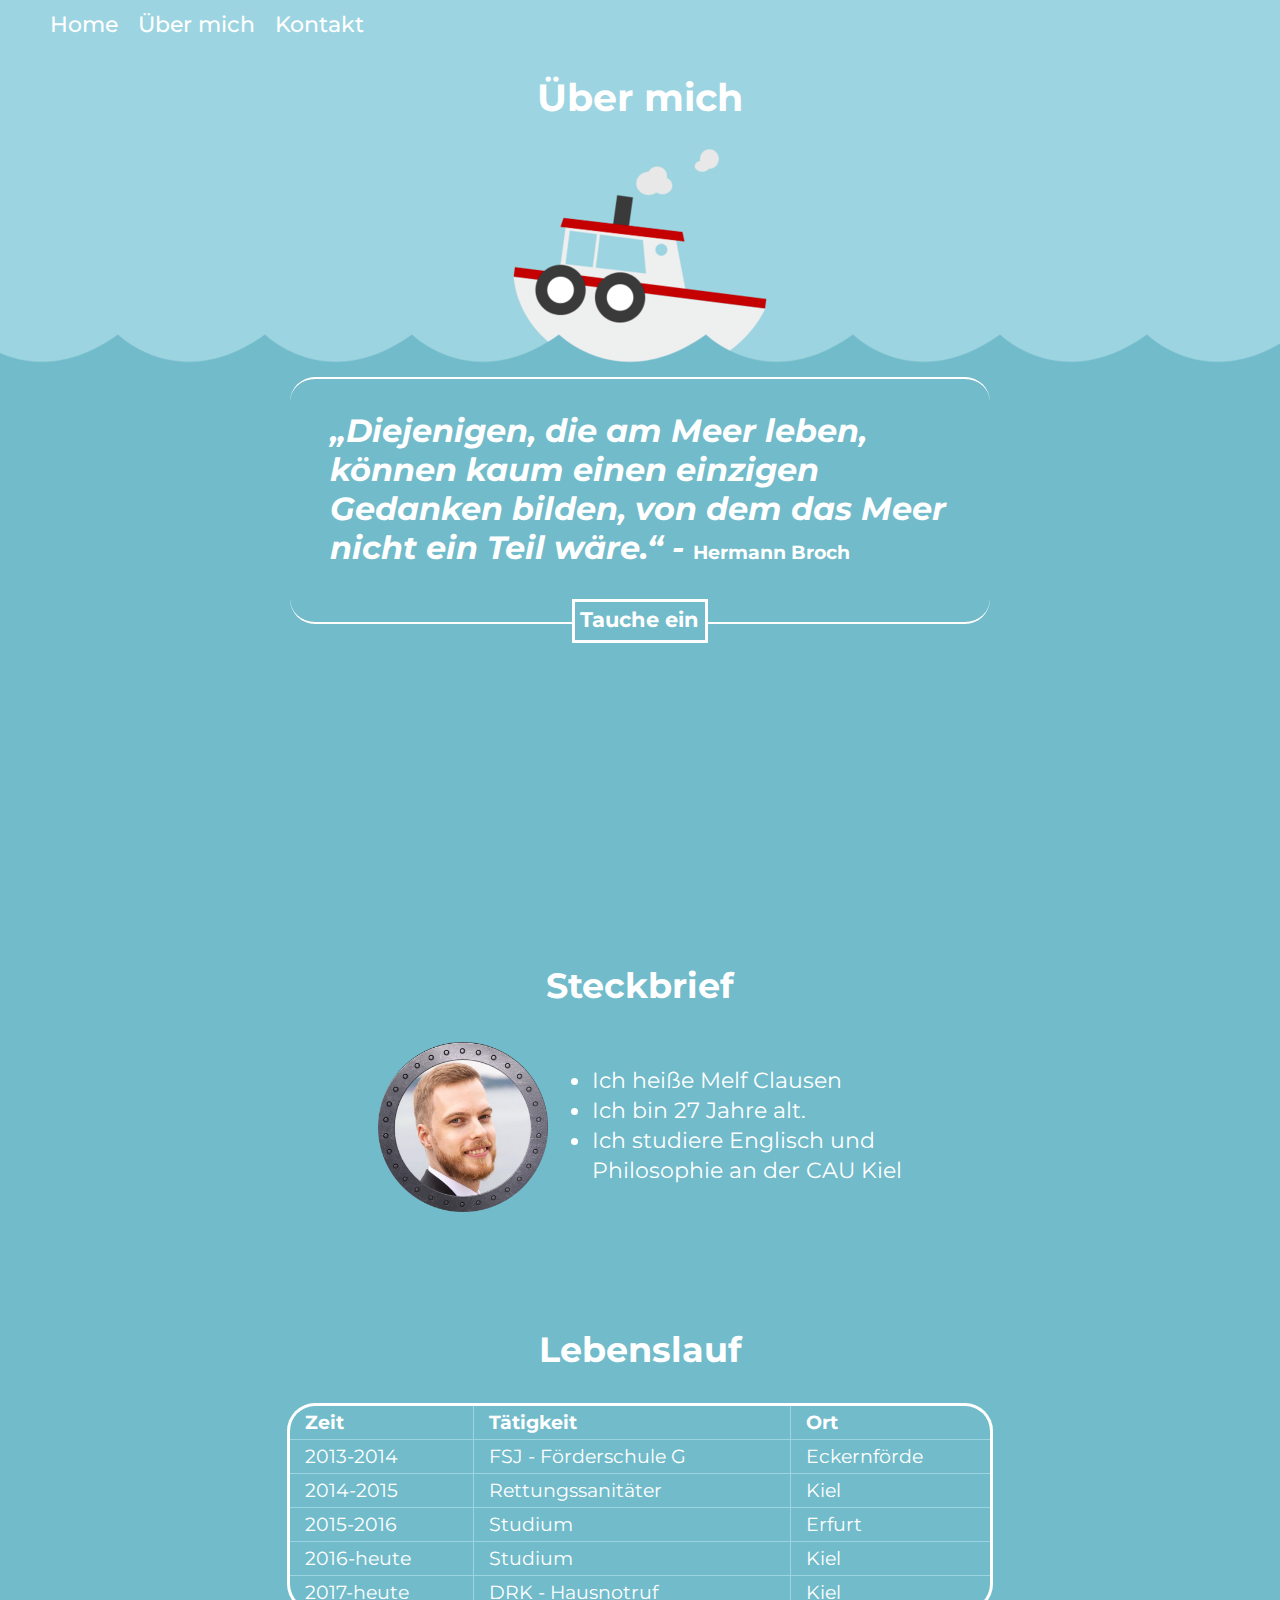
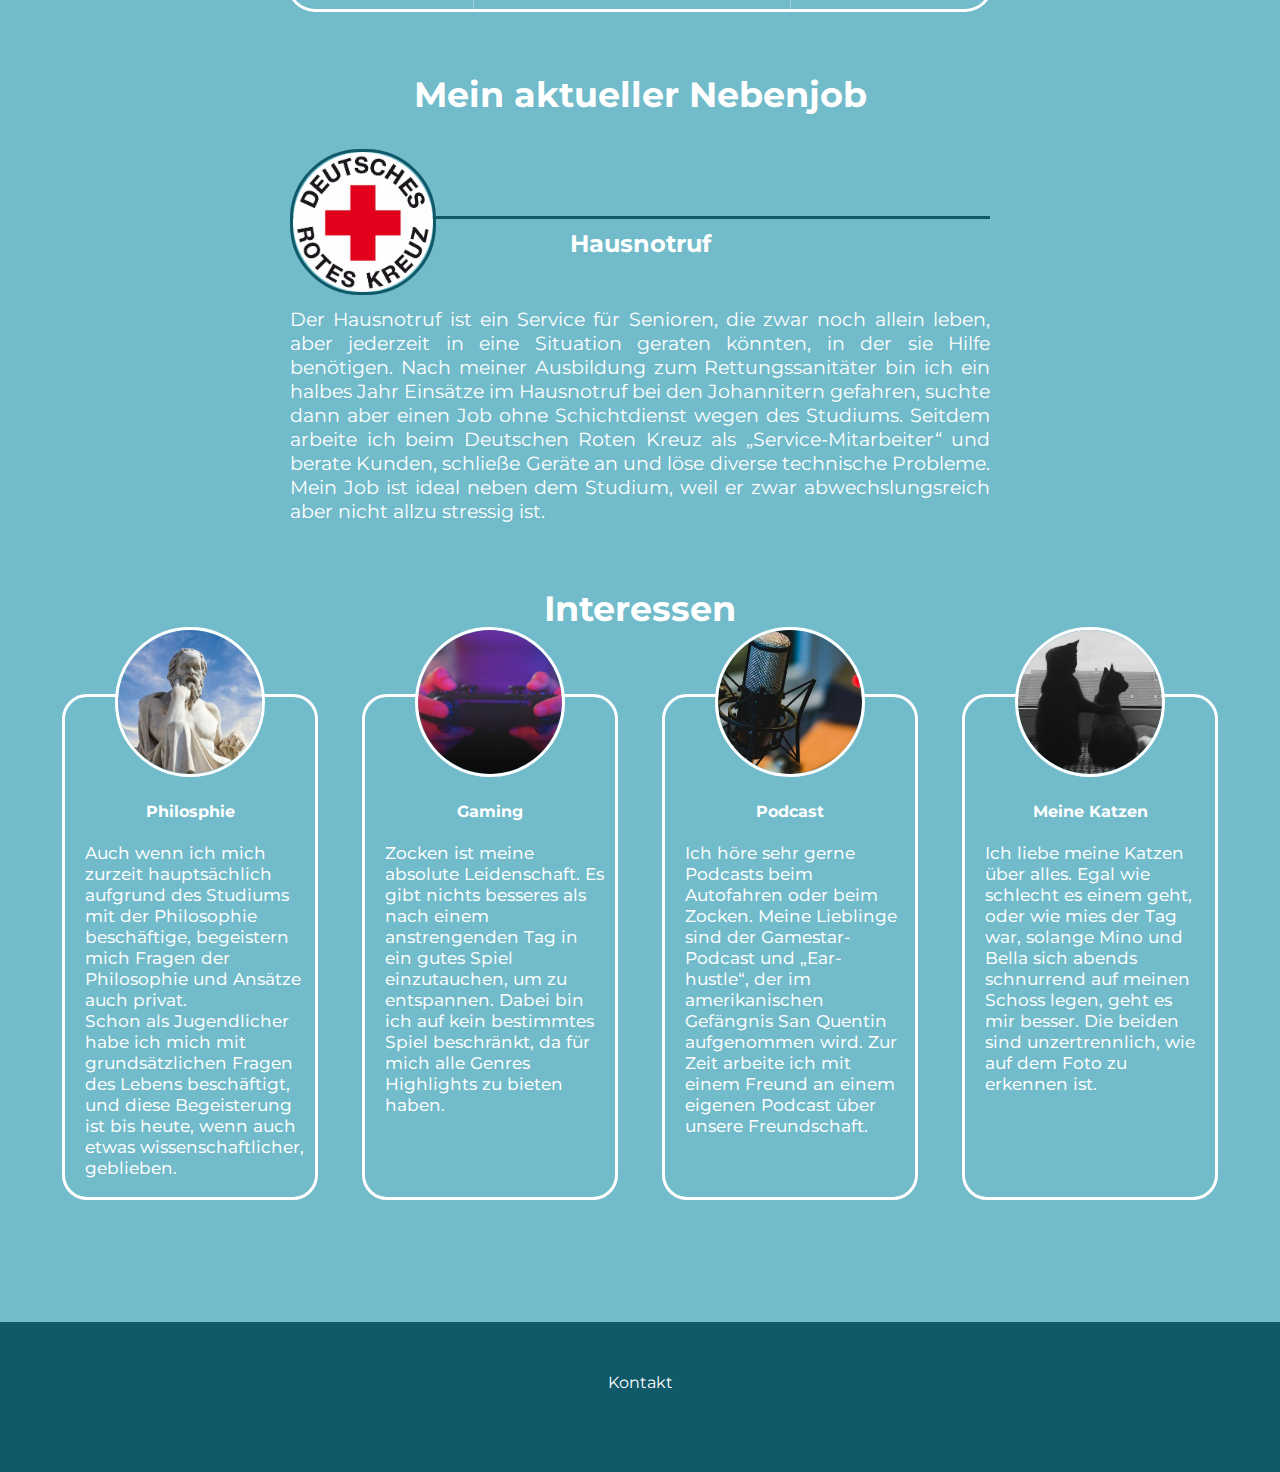
==== about.html @ 98c8e413 "initial commit" ====
<!DOCTYPE html>
<html lang="de">
  <head>
    <meta charset="UTF-8" />
    <meta name="viewport" content="width=device-width, initial-scale=1.0" />
    <title>Über mich</title>
    <link rel="preconnect" href="https://fonts.gstatic.com" />
    <link
      href="https://fonts.googleapis.com/css2?family=Montserrat:wght@400;500&display=swap"
      rel="stylesheet"
    />
    <link rel="stylesheet" href="css/stylesabout.css" />
    <link rel="icon" href="bilder/favicon.ico" />
  </head>
  <body>
    <div class="background">
      <header>
        <a class="skiplink" href="#maincontent">Zum Hauptcontent</a>
      <nav>
        <div class="nav">
          <ul class="navul">
            <li class="navlink"><a href="index.html">Home</a></li>
            <li class="navlink"><a href="about.html">Über mich</a></li>
            <li class="navlink"><a href="contact.html">Kontakt</a></li>
          </ul>
        </div>
      </nav>
    </header>
      <main>
      <h1>Über mich</h1>
      <div class="quote">
        <blockquote>
          „Diejenigen, die am Meer leben, können kaum einen einzigen Gedanken
          bilden, von dem das Meer <br />
          nicht ein Teil wäre.“ - <aside id="author"> Hermann Broch</aside>
        </blockquote>
        <a href="#steckbrief" id="maincontent" class="tauch">Tauche ein</a>
      </div>
    </div>
    <section id="steckbrief">
      <div class="steckbriefbox">
        <h3>Steckbrief</h3>
        <div class="steckbild">
          <img class="ich" src="bilder/Ich-bull.png" alt="Bild von mir" />
        </div>
        <div class="stecktext">
          <ul class="steck">
            <li>Ich heiße Melf Clausen</li>
            <li>Ich bin 27 Jahre alt.</li>
            <li>Ich studiere Englisch und Philosophie an der CAU Kiel</li>
          </ul>
        </div>
      </div>
    </section>
    <section class="Erfahrung">
      <h3>Lebenslauf</h3>
      <div class="tabelle">
        <table>
          <thead>
            <tr>
              <th>Zeit</th>
              <th>Tätigkeit</th>
              <th>Ort</th>
            </tr>
          </thead>
          <tbody>
            <tr>
              <td>2013-2014</td>
              <td>FSJ - Förderschule G</td>
              <td>Eckernförde</td>
            </tr>
            <tr>
              <td>2014-2015</td>
              <td>Rettungssanitäter</td>
              <td>Kiel</td>
            </tr>
            <tr>
              <td>2015-2016</td>
              <td>Studium</td>
              <td>Erfurt</td>
            </tr>
            <tr>
              <td>2016-heute</td>
              <td>Studium</td>
              <td>Kiel</td>
            </tr>
            <tr>
              <td>2017-heute</td>
              <td>DRK - Hausnotruf</td>
              <td>Kiel</td>
            </tr>
          </tbody>
        </table>
      </div>
    </section>
    <section class="job">
      <h3>Mein aktueller Nebenjob</h3>
      <div class="jobdiv">
        <img src="bilder\drk.png" class="drkpic" alt="Deutsches Rotes Kreuz Logo" />
        <h4 class="jobtitle">Hausnotruf</h4>
        <p class="jobtext">
          Der Hausnotruf ist ein Service für Senioren, die zwar noch allein
          leben, aber jederzeit in eine Situation geraten könnten, in der sie
          Hilfe benötigen. Nach meiner Ausbildung zum Rettungssanitäter bin ich
          ein halbes Jahr Einsätze im Hausnotruf bei den Johannitern gefahren,
          suchte dann aber einen Job ohne Schichtdienst wegen des Studiums.
          Seitdem arbeite ich beim Deutschen Roten Kreuz als
          „Service-Mitarbeiter“ und berate Kunden, schließe Geräte an und löse
          diverse technische Probleme. Mein Job ist ideal neben dem Studium,
          weil er zwar abwechslungsreich aber nicht allzu stressig ist.
        </p>
      </div>
    </section>
    <section class="interessen">
      <h3>Interessen</h3>
      <div class="interessenbox">
        <div class="interesse">
          <img
            class="interessenpic"
            src="bilder\philosophie.png"
            alt="Arestoteles"
          />
          <h4>Philosphie</h4>
          <p class="interessentext">
            Auch wenn ich mich zurzeit hauptsächlich aufgrund des Studiums mit
            der Philosophie beschäftige, begeistern mich Fragen der Philosophie
            und Ansätze auch privat. <br />
            Schon als Jugendlicher habe ich mich mit grundsätzlichen Fragen des
            Lebens beschäftigt, und diese Begeisterung ist bis heute, wenn auch
            etwas wissenschaftlicher, geblieben.
          </p>
        </div>
        <div class="interesse">
          <img
            class="interessenpic"
            src="bilder\gaming.png"
            alt="Gaming Controller"
          />
          <h4>Gaming</h4>
          <p class="interessentext">
            Zocken ist meine absolute Leidenschaft. Es gibt nichts besseres als
            nach einem anstrengenden Tag in ein gutes Spiel einzutauchen, um zu
            entspannen. Dabei bin ich auf kein bestimmtes Spiel beschränkt, da
            für mich alle Genres Highlights zu bieten haben.
          </p>
        </div>
        <div class="interesse">
          <img
            class="interessenpic"
            src="bilder\podcast.png"
            alt="Podcast Mikrofon"
          />
          <h4>Podcast</h4>
          <p class="interessentext">
            Ich höre sehr gerne Podcasts beim Autofahren oder beim Zocken. Meine
            Lieblinge sind der Gamestar-Podcast und „Ear-hustle“, der im
            amerikanischen Gefängnis San Quentin aufgenommen wird. Zur Zeit
            arbeite ich mit einem Freund an einem eigenen Podcast über unsere
            Freundschaft.
          </p>
        </div>
        <div class="interesse">
          <img
            class="interessenpic"
            src="bilder\katzen.png"
            alt="Zwei Katzen"
          />
          <h4>Meine Katzen</h4>
          <p class="interessentext">
            Ich liebe meine Katzen über alles. Egal wie schlecht es einem geht,
            oder wie mies der Tag war, solange Mino und Bella sich abends
            schnurrend auf meinen Schoss legen, geht es mir besser. Die beiden
            sind unzertrennlich, wie auf dem Foto zu erkennen ist.
          </p>
        </div>
      </div>
    </section>
  </main>
    <footer>
      <div class="footercontainer">
        <a class="contactlink" href="contact.html"> Kontakt </a>
      </div>
    </footer>
  </body>
</html>
---- css/stylesabout.css ----
html {
  scroll-behavior: smooth;
}
body {
  margin: 0;
  padding: 0;
  background-color: #71bbca;
  font-family: "Montserrat", sans-serif;
  color: white;
}

.background {
  background-image: url(../bilder/boat.png);
  background-repeat: no-repeat;
  background-position: center;
  font-family: "Montserrat", sans-serif;
  max-width: 1980px;
  height: 900px;
}

#author {
  display: inline-block;
  font-style: normal;
  font-size: 1.2rem;
}

a {
  text-decoration: none;
  color: white;
}
a:hover {
  color: #71bbca;
}

.nav {
  margin-top: 0;
  padding-top: 0;
  clear: both;
}

.navul {
  margin-top: 0px;
  display: flex;
}

.navlink {
  margin: 10px;
  list-style-type: none;
  font-size: 1.4rem;
  font-weight: 500;
}

h1 {
  text-align: center;
  font-size: 2.4rem;
}

h2 {
  color: white;
  text-align: center;
  padding-top: 5%;
  font-size: 2rem;
}

h3 {
  color: white;
  text-align: center;
  font-size: 2.2rem;
}

.steckbriefbox {
  width: 700px;
  height: 300px;
  margin-top: 5%;
  margin-left: auto;
  margin-right: auto;
  text-align: center;
  margin-bottom: 5%;
}

.ich {
  height: 170px;
  width: 170px;
}

.steckbild {
  display: inline-block;
}

.stecktext {
  display: inline-block;
  width: 350px;
  text-align: left;
  vertical-align: top;
  font-size: 1.4rem;
}

.steck {
  line-height: 30px;
}

.quote {
  font-style: italic;
  font-size: 2rem;
  margin-top: 20%;
  margin-left: auto;
  margin-right: auto;
  width: 700px;
  border-top: 2px solid white;
  border-bottom: 2px solid white;
  font-weight: bold;
  border-radius: 25px;
}

.tauch {
  width: 120px;
  height: 28px;
  display: block;
  text-decoration: none;
  background-color: #71bbca;
  font-size: 0.65em;
  border: 3px solid white;
  padding: 5px;
  margin-left: auto;
  margin-right: auto;
  margin-bottom: -3%;
  font-style: normal;
}

.tauch:hover {
  background-color: white;
  color: #71bbca;
  font-style: normal;
  border-radius: 50% 50% 50% 50%;
  transition: 0.5s;
}

.interesse {
  height: 500px;
  width: 250px;
  border: 3px solid white;
  text-align: center;
  border-radius: 25px;
}

.interessenpic {
  width: 144px;
  height: 144px;
  border: 3px solid white;
  border-radius: 75px;
  margin-top: -70px;
}

.interessenbox {
  margin-top: 5%;
  height: 500px;
  width: 1200px;
  margin-left: auto;
  margin-right: auto;
  display: flex;
  justify-content: space-around;
}

.interessentext {
  text-align: left;
  font-size: 1.05rem;
  max-width: 220px;
  line-height: 21px;
  padding-left: 20px;
  font-weight: 450;
}

.footercontainer {
  margin-top: 10%;
  height: 150px;
  background-color: #0f5968;
  text-align: center;
}

.jobdiv {
  border-top: 3px solid #0f5968;
  width: 700px;
  margin-left: auto;
  margin-right: auto;
  margin-top: 100px;
  margin-bottom: 5%;
}

.jobtitle {
  text-align: center;
  font-size: 1.5rem;
  margin-top: -10%;
}

.jobtext {
  font-size: 1.2rem;
  text-align: justify;
  margin-top: 7%;
}

.drkpic {
  width: 140px;
  height: 140px;
  margin-top: -10%;
  border: 3px solid #0f5968;
  border-radius: 70px;
}

.contactlink {
  display: inline-block;
  padding-top: 4%;
}

.tabelle {
  width: 700px;
  margin-left: auto;
  margin-right: auto;
  margin-bottom: 5%;
  font-size: 19px;
}

table {
  margin: auto;
  width: 700px;
  border-collapse: collapse;
  border-radius: 25px;
  box-shadow: 0 0 0 3px white;
}

td,
th {
  text-align: left;
  padding: 5px;
  padding-left: 15px;
  border: 1px solid #9cd4e1;
}
tr th:first-child {
  border-top: none;
  border-left: none;
  border-right: none;
}
tr th:last-child {
  border-top: none;
  border-right: none;
}
tr th:nth-child(2) {
  border-top: none;
}

tr td {
  border-bottom: none;
  border-left: none;
}
tr td:last-child {
  border-right: none;
}

.skiplink {
  position: absolute;
  top: -40px;
  z-index: 100;
}
.skiplink:focus {
  top: 0;
  z-index: 100;
  background-color: red;
}

@media (max-width: 500px) {
  .quote {
    width: 300px;
    font-size: 1.8em;
    font-weight: bold;
    margin-top: 2%;
  }

  .steckbriefbox {
    width: 350px;
  }

  .Erfahrung {
    margin-top: 40%;
  }
  .tauch {
    margin-bottom: -7%;
  }
  .background {
    background: none;
    background-color: #71bbca;
  }
  .tabelle {
    width: 375px;
    margin-left: auto;
    margin-right: auto;
  }
  table {
    width: 280px;
    margin-left: auto;
    margin-right: auto;
  }
  td,
  th {
    padding: 3px;
  }
  .jobdiv {
    width: 350px;
  }
  .drkpic {
    width: 70px;
    height: 70px;
  }

  .interessenbox {
    width: 350px;
    height: 0;
    display: block;
  }

  .interesse {
    margin-left: auto;
    margin-right: auto;
    margin-top: 80px;
  }
  .footercontainer {
    display: none;
  }
}

@media (min-width: 501px) and (max-width: 777px) {
  .interessenbox {
    width: 740px;
    display: block;
    height: 2200px;
  }
  .interesse {
    display: block;
    margin-left: auto;
    margin-right: auto;
    margin-top: 80px;
  }
  .quote {
    margin-top: 35%;
  }
}
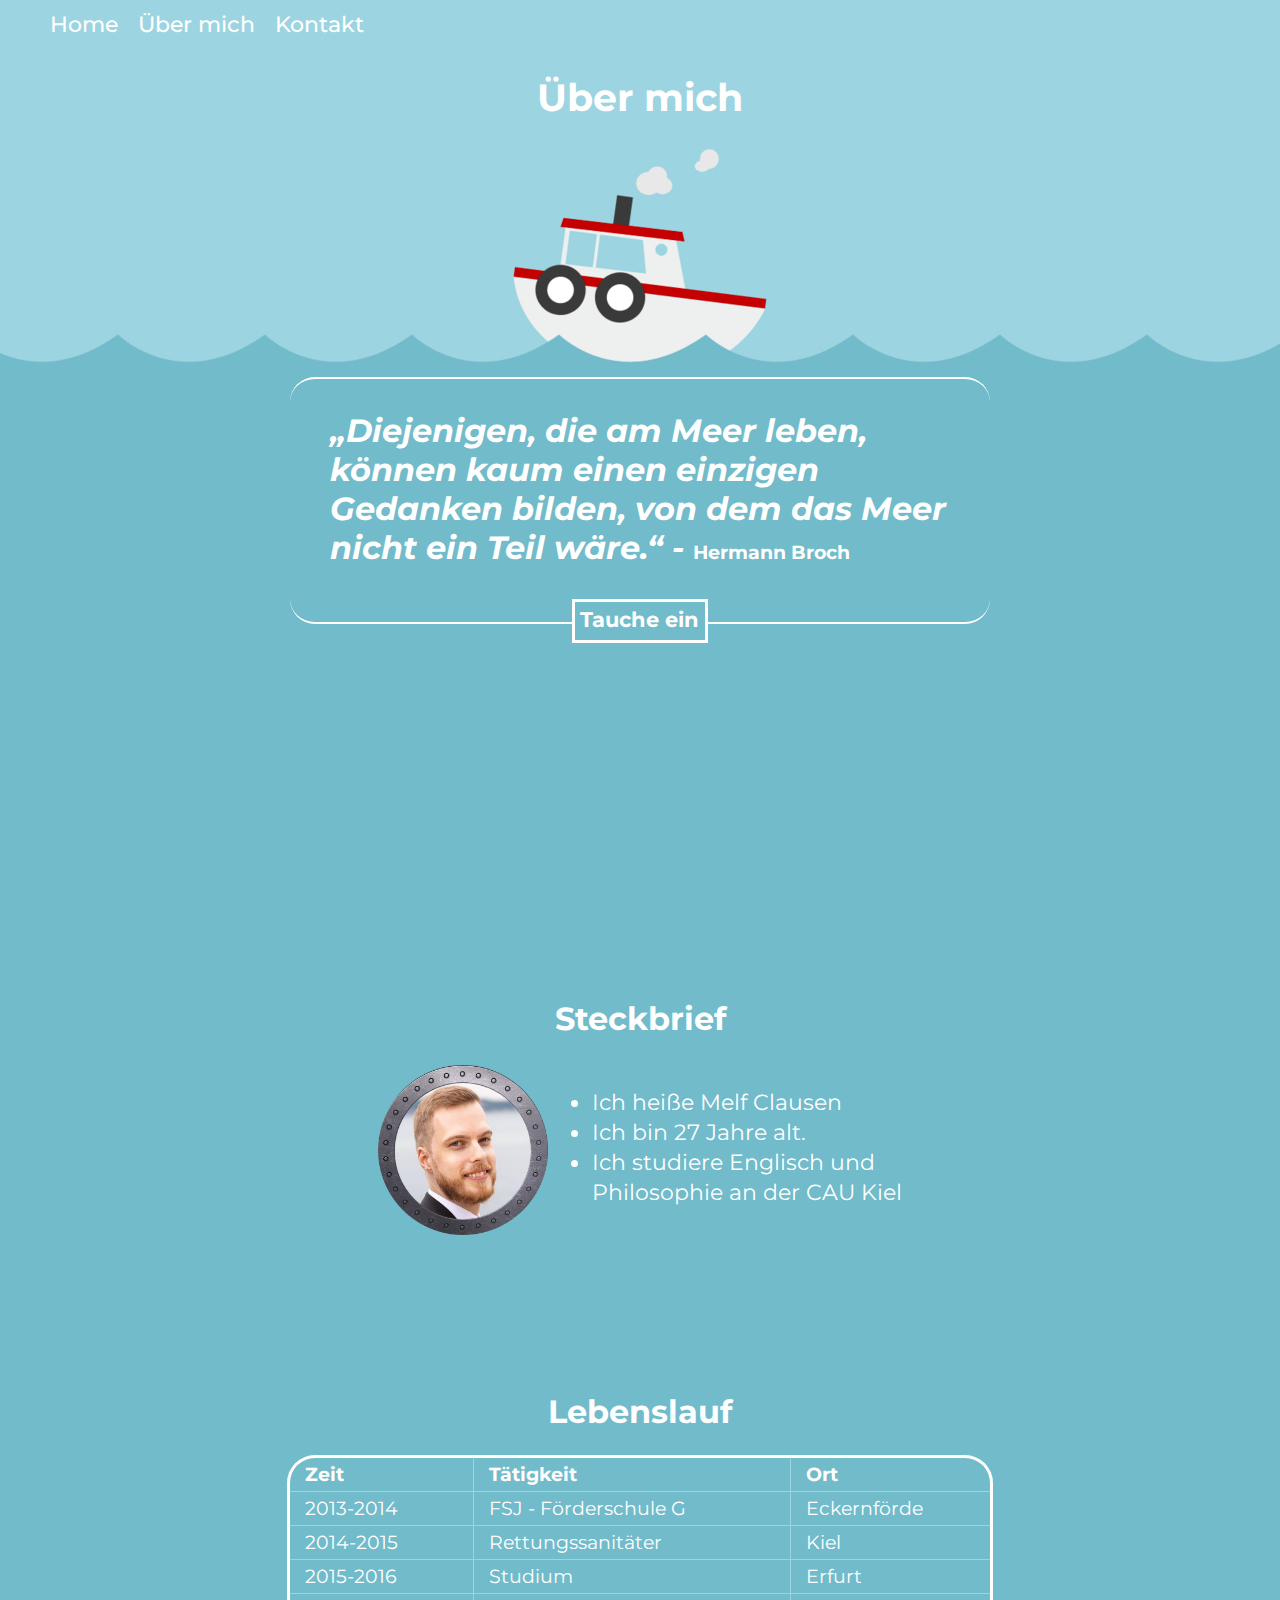
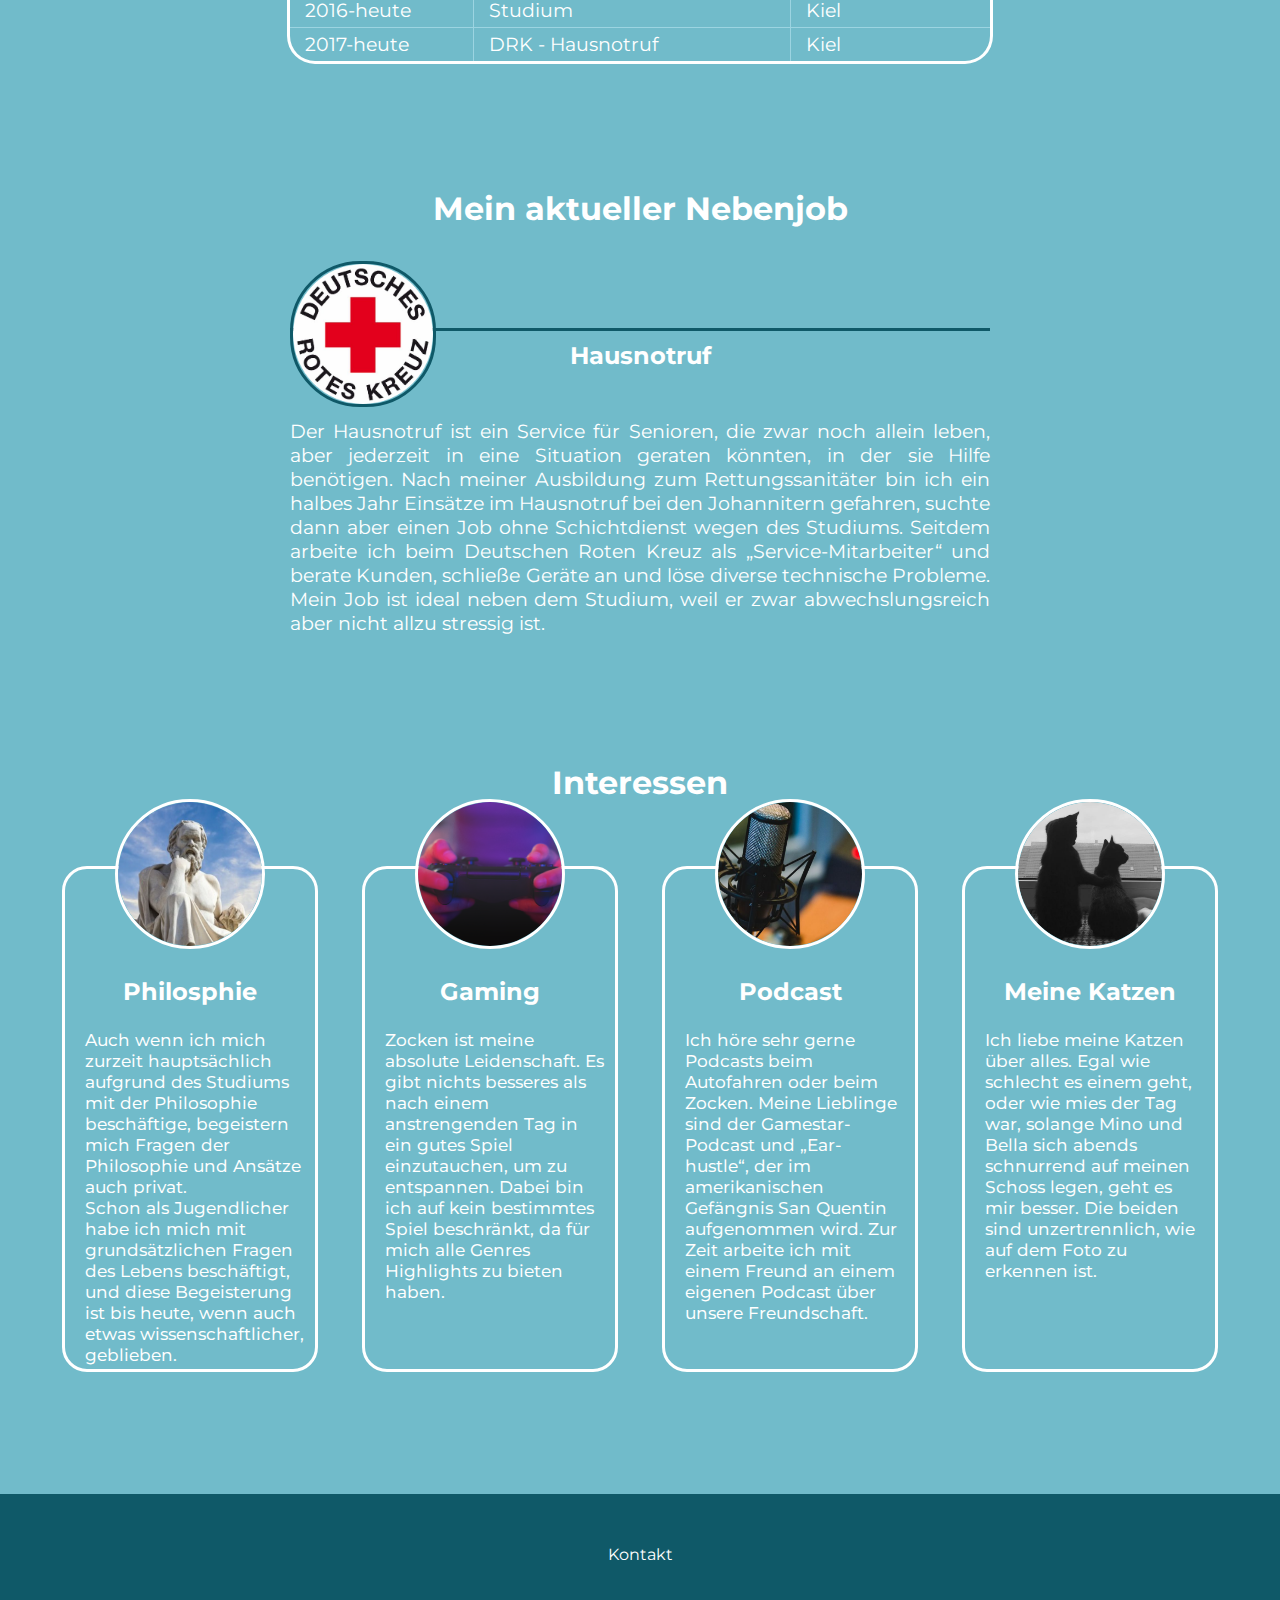
==== commit e3387189: "changes to links and html semantics for accessibility" ====
--- a/about.html
+++ b/about.html
@@ -39,7 +39,7 @@
     </div>
     <section id="steckbrief">
       <div class="steckbriefbox">
-        <h3>Steckbrief</h3>
+        <h2>Steckbrief</h2>
         <div class="steckbild">
           <img class="ich" src="bilder/Ich-bull.png" alt="Bild von mir" />
         </div>
@@ -53,7 +53,7 @@
       </div>
     </section>
     <section class="Erfahrung">
-      <h3>Lebenslauf</h3>
+      <h2>Lebenslauf</h2>
       <div class="tabelle">
         <table>
           <thead>
@@ -94,7 +94,7 @@
       </div>
     </section>
     <section class="job">
-      <h3>Mein aktueller Nebenjob</h3>
+      <h2>Mein aktueller Nebenjob</h2>
       <div class="jobdiv">
         <img src="bilder\drk.png" class="drkpic" alt="Deutsches Rotes Kreuz Logo" />
         <h4 class="jobtitle">Hausnotruf</h4>
@@ -112,7 +112,7 @@
       </div>
     </section>
     <section class="interessen">
-      <h3>Interessen</h3>
+      <h2>Interessen</h2>
       <div class="interessenbox">
         <div class="interesse">
           <img
@@ -120,7 +120,7 @@
             src="bilder\philosophie.png"
             alt="Arestoteles"
           />
-          <h4>Philosphie</h4>
+          <h3 class="interestheading">Philosphie</h2>
           <p class="interessentext">
             Auch wenn ich mich zurzeit hauptsächlich aufgrund des Studiums mit
             der Philosophie beschäftige, begeistern mich Fragen der Philosophie
@@ -136,7 +136,7 @@
             src="bilder\gaming.png"
             alt="Gaming Controller"
           />
-          <h4>Gaming</h4>
+          <h3 class="interestheading">Gaming</h3>
           <p class="interessentext">
             Zocken ist meine absolute Leidenschaft. Es gibt nichts besseres als
             nach einem anstrengenden Tag in ein gutes Spiel einzutauchen, um zu
@@ -150,7 +150,7 @@
             src="bilder\podcast.png"
             alt="Podcast Mikrofon"
           />
-          <h4>Podcast</h4>
+          <h3 class="interestheading">Podcast</h3>
           <p class="interessentext">
             Ich höre sehr gerne Podcasts beim Autofahren oder beim Zocken. Meine
             Lieblinge sind der Gamestar-Podcast und „Ear-hustle“, der im
@@ -165,7 +165,7 @@
             src="bilder\katzen.png"
             alt="Zwei Katzen"
           />
-          <h4>Meine Katzen</h4>
+          <h3 class="interestheading">Meine Katzen</h3>
           <p class="interessentext">
             Ich liebe meine Katzen über alles. Egal wie schlecht es einem geht,
             oder wie mies der Tag war, solange Mino und Bella sich abends
--- a/css/stylesabout.css
+++ b/css/stylesabout.css
@@ -143,6 +143,10 @@
   border-radius: 25px;
 }
 
+.interestheading {
+  font-size: 1.5rem;
+}
+
 .interessenpic {
   width: 144px;
   height: 144px;
